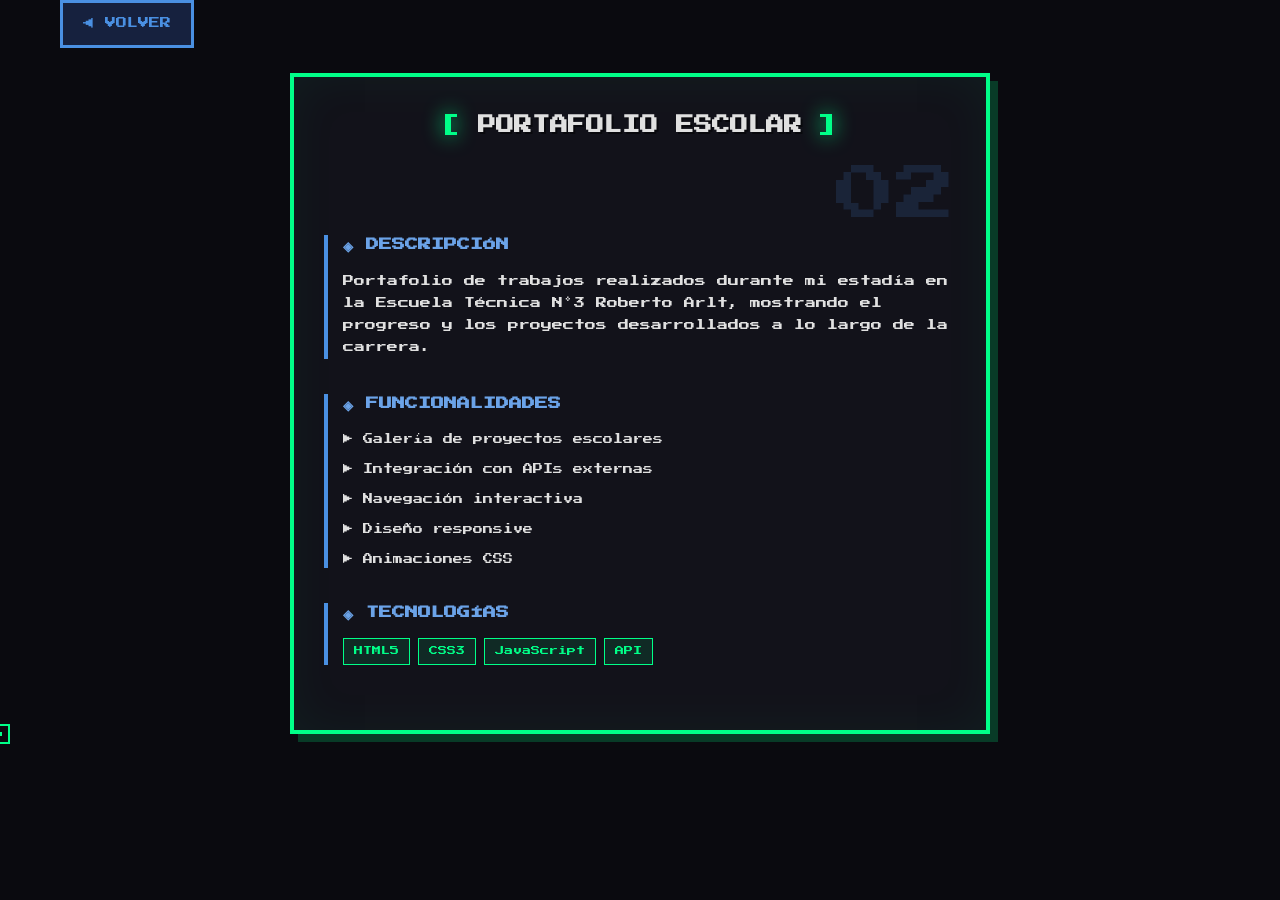
==== projects/portafolio.html @ e3bbf02f "Le agregue otros html para los proyectos, asi desarrollando mas a estos" ====
<!DOCTYPE html>
<html lang="es">
<head>
    <meta charset="UTF-8">
    <meta name="viewport" content="width=device-width, initial-scale=1.0">
    <title>Portafolio - Lionel Clementi</title>
    <link rel="stylesheet" href="../css/style.css">
    <link rel="stylesheet" href="../css/project.css">
</head>
<body>
    <div class="container">
        <a href="../index.html#projects" class="back-btn">◀ VOLVER</a>

        <div class="project-detail pixel-box">
            <div class="section-header">
                <span class="section-bracket">[</span>
                <h2>PORTAFOLIO ESCOLAR</h2>
                <span class="section-bracket">]</span>
            </div>

            <div class="project-number-big">02</div>

            <div class="detail-section">
                <h3>◈ DESCRIPCIÓN</h3>
                <p>Portafolio de trabajos realizados durante mi estadía en la Escuela Técnica N°3 Roberto Arlt, mostrando el progreso y los proyectos desarrollados a lo largo de la carrera.</p>
            </div>

            <div class="detail-section">
                <h3>◈ FUNCIONALIDADES</h3>
                <ul class="feature-list">
                    <li>▶ Galería de proyectos escolares</li>
                    <li>▶ Integración con APIs externas</li>
                    <li>▶ Navegación interactiva</li>
                    <li>▶ Diseño responsive</li>
                    <li>▶ Animaciones CSS</li>
                </ul>
            </div>

            <div class="detail-section">
                <h3>◈ TECNOLOGÍAS</h3>
                <div class="project-tech">
                    <span class="tech-tag">HTML5</span>
                    <span class="tech-tag">CSS3</span>
                    <span class="tech-tag">JavaScript</span>
                    <span class="tech-tag">API</span>
                </div>
            </div>
        </div>
    </div>
    <script src="../js/main.js"></script>
</body>
</html>
---- css/style.css ----
@import url('https://fonts.googleapis.com/css2?family=Press+Start+2P&family=VT323&display=swap');

:root {
    --primary: #00ff88;
    --primary-dark: #00cc6a;
    --secondary: #ff6b6b;
    --accent: #ffd93d;
    --dark-bg: #0a0a0f;
    --dark-card: #12121a;
    --dark-border: #2a2a3a;
    --text: #e0e0e0;
    --text-dim: #888;
    --pixel-size: 4px;
    --glow: 0 0 20px;
    --glow-strong: 0 0 30px;
}

* {
    margin: 0;
    padding: 0;
    box-sizing: border-box;
    cursor: none;
}

body {
    font-family: 'Press Start 2P', cursive;
    background: var(--dark-bg);
    color: var(--text);
    line-height: 1.6;
    min-height: 100vh;
    overflow-x: hidden;
    cursor: none;
}

/* Scanlines Effect */
.scanlines {
    position: fixed;
    top: 0;
    left: 0;
    width: 100%;
    height: 100%;
    pointer-events: none;
    z-index: 1000;
    background: repeating-linear-gradient(
        0deg,
        rgba(0, 0, 0, 0.15),
        rgba(0, 0, 0, 0.15) 1px,
        transparent 1px,
        transparent 2px
    );
}

.crt-effect {
    position: fixed;
    top: 0;
    left: 0;
    width: 100%;
    height: 100%;
    pointer-events: none;
    z-index: 999;
    background: radial-gradient(ellipse at center, transparent 0%, rgba(0, 0, 0, 0.3) 100%);
}

.container {
    max-width: 1200px;
    margin: 0 auto;
    padding: 0 20px;
}

/* Pixel Box Base */
.pixel-box {
    background: var(--dark-card);
    border: var(--pixel-size) solid var(--primary);
    padding: 30px;
    margin-bottom: 40px;
    position: relative;
    box-shadow: 
        calc(var(--pixel-size) * 2) calc(var(--pixel-size) * 2) 0 rgba(0, 255, 136, 0.2),
        inset 0 0 50px rgba(0, 255, 136, 0.05);
}

.pixel-box::before {
    content: '';
    position: absolute;
    top: -4px;
    left: -4px;
    right: -4px;
    bottom: -4px;
    border: 4px solid transparent;
    border-image: repeating-linear-gradient(
        90deg,
        var(--primary) 0,
        var(--primary) 10px,
        transparent 10px,
        transparent 20px
    ) 1;
    pointer-events: none;
}

/* Section Header */
.section-header {
    display: flex;
    align-items: center;
    justify-content: center;
    gap: 15px;
    margin-bottom: 40px;
}

.section-bracket {
    color: var(--primary);
    font-size: 24px;
    text-shadow: var(--glow) var(--primary);
}

.section-header h2 {
    font-size: 18px;
    color: var(--text);
    text-shadow: 2px 2px 0 rgba(0, 0, 0, 0.5);
}

/* Hero Section */
.hero {
    min-height: 100vh;
    display: flex;
    flex-direction: column;
    justify-content: center;
    align-items: center;
    position: relative;
    background: 
        linear-gradient(180deg, var(--dark-bg) 0%, #0d0d15 50%, var(--dark-bg) 100%),
        repeating-linear-gradient(
            0deg,
            transparent 0px,
            transparent 2px,
            rgba(0, 255, 136, 0.03) 2px,
            rgba(0, 255, 136, 0.03) 4px
        );
    border-bottom: var(--pixel-size) solid var(--primary);
    margin-bottom: 40px;
}

.hero-content {
    text-align: center;
    z-index: 2;
    padding: 20px;
}

/* Avatar - Pixel Art Coin Style */
.avatar-container {
    position: relative;
    margin-bottom: 40px;
}

.coin-avatar {
    width: 150px;
    height: 150px;
    border-radius: 50%;
    margin: 0 auto;
    position: relative;
    background: #00cc6a;
    border: 8px solid #009950;
    box-shadow: 
        inset 0 0 0 4px #00ff88,
        4px 4px 0 #006633,
        6px 6px 10px rgba(0, 0, 0, 0.4);
    animation: pixelCoinFloat 1.5s ease-in-out infinite;
}

.coin-edge {
    position: absolute;
    top: 6px;
    left: 6px;
    right: 6px;
    bottom: 6px;
    border-radius: 50%;
    border: 3px dashed #007a40;
}

.coin-face {
    width: 100%;
    height: 100%;
    border-radius: 50%;
    display: flex;
    justify-content: center;
    align-items: center;
    background: radial-gradient(circle at 35% 35%, #00ff88 0%, #00cc6a 40%, #00aa55 70%, #008844 100%);
}

.coin-text {
    font-family: 'Press Start 2P', cursive;
    font-size: 24px;
    color: #003322;
    text-shadow: 
        2px 2px 0 #002211,
        -1px -1px 0 #006633;
    letter-spacing: 0;
    background: none;
    padding: 0;
    border: none;
}

@keyframes pixelCoinFloat {
    0%, 100% { 
        transform: translateY(0);
    }
    50% { 
        transform: translateY(-6px);
    }
}

.coin-glow {
    position: absolute;
    top: 50%;
    left: 50%;
    transform: translate(-50%, -50%);
    width: 200px;
    height: 200px;
    background: radial-gradient(circle, rgba(0, 255, 136, 0.3) 0%, transparent 70%);
    z-index: -1;
    animation: pixelGlow 2s ease-in-out infinite;
}

@keyframes pixelGlow {
    0%, 100% { opacity: 0.5; transform: translate(-50%, -50%) scale(1); }
    50% { opacity: 0.8; transform: translate(-50%, -50%) scale(1.15); }
}

/* Title Glitch */
.title {
    font-size: 36px;
    color: var(--text);
    text-shadow: 
        4px 4px 0 var(--primary),
        -2px -2px 0 var(--secondary);
    margin-bottom: 20px;
    animation: titleGlow 2s ease-in-out infinite;
    letter-spacing: 4px;
}

@keyframes titleGlow {
    0%, 100% { text-shadow: 4px 4px 0 var(--primary), -2px -2px 0 var(--secondary); }
    50% { text-shadow: 4px 4px 0 var(--primary), -2px -2px 0 var(--secondary), 0 0 30px var(--primary); }
}

/* Subtitle */
.subtitle {
    font-family: 'VT323', monospace;
    font-size: 28px;
    color: var(--accent);
    margin-bottom: 40px;
    min-height: 40px;
}

.subtitle::after {
    content: '|';
    animation: blink 0.7s infinite;
}

@keyframes blink {
    0%, 50% { opacity: 1; }
    51%, 100% { opacity: 0; }
}

/* Hero Stats */
.hero-stats {
    display: flex;
    gap: 30px;
    justify-content: center;
    flex-wrap: wrap;
}

.stat-box {
    display: flex;
    flex-direction: column;
    align-items: center;
    padding: 20px;
    border: 3px solid var(--primary);
    background: var(--dark-card);
    min-width: 140px;
    transition: all 0.3s;
}

.stat-box:hover {
    transform: translateY(-5px);
    box-shadow: var(--glow) var(--primary);
}

.stat-icon {
    font-size: 24px;
    margin-bottom: 10px;
}

.stat-value {
    font-size: 28px;
    color: var(--primary);
    text-shadow: var(--glow) var(--primary);
}

.stat-label {
    font-size: 10px;
    color: var(--text-dim);
    margin-top: 8px;
}

/* Scroll Indicator */
.scroll-indicator {
    position: absolute;
    bottom: 30px;
    animation: bounce 2s infinite;
    color: var(--primary);
    font-size: 20px;
}

@keyframes bounce {
    0%, 100% { transform: translateY(0); }
    50% { transform: translateY(10px); }
}

/* Navigation */
.nav-bar {
    display: flex;
    justify-content: center;
    gap: 10px;
    flex-wrap: wrap;
    padding: 20px;
    background: var(--dark-card);
    border: var(--pixel-size) solid var(--primary);
    margin-bottom: 40px;
    position: sticky;
    top: 0;
    z-index: 100;
}

.nav-item {
    display: flex;
    align-items: center;
    gap: 8px;
    padding: 12px 20px;
    color: var(--text);
    text-decoration: none;
    font-size: 10px;
    border: 2px solid transparent;
    transition: all 0.3s;
}

.nav-item:hover, .nav-item.active {
    border-color: var(--primary);
    background: rgba(0, 255, 136, 0.1);
    color: var(--primary);
}

.nav-icon {
    color: var(--primary);
}

/* About Section - Simple */
.about-content {
    text-align: center;
    max-width: 800px;
    margin: 0 auto;
}

.about-paragraph {
    font-family: 'VT323', monospace;
    font-size: 24px;
    line-height: 1.8;
    color: var(--text);
}

/* Skills Section */
.skills-container {
    display: grid;
    grid-template-columns: repeat(auto-fit, minmax(300px, 1fr));
    gap: 30px;
}

.skill-category {
    background: rgba(0, 0, 0, 0.3);
    padding: 25px;
    border: 3px solid var(--dark-border);
}

.category-title {
    font-size: 12px;
    color: var(--primary);
    margin-bottom: 25px;
    display: flex;
    align-items: center;
    gap: 10px;
}

.category-icon {
    font-size: 16px;
}

.skill-list {
    display: flex;
    flex-direction: column;
    gap: 20px;
}

.skill-item {
    position: relative;
}

.skill-header {
    display: flex;
    justify-content: space-between;
    margin-bottom: 8px;
    font-size: 10px;
}

.skill-name {
    color: var(--text);
}

.skill-percent {
    color: var(--accent);
}

.skill-bar {
    height: 20px;
    background: var(--dark-bg);
    border: 2px solid var(--dark-border);
    position: relative;
    overflow: hidden;
}

.skill-fill {
    height: 100%;
    background: repeating-linear-gradient(
        90deg,
        var(--primary) 0,
        var(--primary) 8px,
        var(--primary-dark) 8px,
        var(--primary-dark) 16px
    );
    width: 0;
    transition: width 1.5s cubic-bezier(0.4, 0, 0.2, 1);
    box-shadow: var(--glow) var(--primary);
}

/* Projects Section */
.projects-grid {
    display: grid;
    grid-template-columns: repeat(auto-fit, minmax(280px, 1fr));
    gap: 25px;
}

.project-card {
    background: var(--dark-bg);
    border: 3px solid var(--dark-border);
    padding: 20px;
    transition: all 0.3s;
    position: relative;
    overflow: hidden;
    cursor: pointer;
}

.project-card::before {
    content: '';
    position: absolute;
    top: 0;
    left: 0;
    width: 4px;
    height: 100%;
    background: var(--primary);
    transform: scaleY(0);
    transition: transform 0.3s;
    transform-origin: bottom;
}

.project-card:hover {
    border-color: var(--primary);
    transform: translateY(-5px);
}

.project-card:hover::before {
    transform: scaleY(1);
}

.project-click-hint {
    display: block;
    font-size: 9px;
    color: var(--primary);
    margin-top: 15px;
    opacity: 0;
    transition: opacity 0.3s;
}

.project-card:hover .project-click-hint {
    opacity: 1;
}

.project-header {
    display: flex;
    align-items: center;
    gap: 15px;
    margin-bottom: 20px;
}

.project-number {
    font-size: 24px;
    color: var(--primary);
    text-shadow: var(--glow) var(--primary);
}

.project-title {
    font-size: 12px;
    color: var(--text);
}

.project-preview {
    background: var(--dark-card);
    padding: 20px;
    margin-bottom: 15px;
    border: 2px solid var(--dark-border);
}

.preview-grid {
    display: grid;
    grid-template-columns: repeat(2, 1fr);
    gap: 10px;
}

.preview-block {
    height: 40px;
    background: var(--primary);
    opacity: 0.7;
    animation: previewPulse 2s infinite;
}

.preview-block.b1 { background: var(--primary); }
.preview-block.b2 { background: var(--secondary); }
.preview-block.b3 { background: var(--accent); }
.preview-block.b4 { background: #9b59b6; }

.preview-block:nth-child(2) { animation-delay: 0.5s; }
.preview-block:nth-child(3) { animation-delay: 1s; }
.preview-block:nth-child(4) { animation-delay: 1.5s; }

@keyframes previewPulse {
    0%, 100% { opacity: 0.5; }
    50% { opacity: 1; }
}

.project-desc {
    font-size: 10px;
    color: var(--text-dim);
    margin-bottom: 15px;
    line-height: 1.8;
}

.project-tech {
    display: flex;
    gap: 8px;
    flex-wrap: wrap;
}

.tech-tag {
    font-size: 9px;
    padding: 5px 10px;
    background: rgba(0, 255, 136, 0.1);
    border: 1px solid var(--primary);
    color: var(--primary);
}

/* Experience Timeline */
.timeline {
    position: relative;
    padding-left: 40px;
}

.timeline::before {
    content: '';
    position: absolute;
    left: 8px;
    top: 0;
    bottom: 0;
    width: 4px;
    background: repeating-linear-gradient(
        0deg,
        var(--primary) 0,
        var(--primary) 10px,
        var(--dark-border) 10px,
        var(--dark-border) 20px
    );
}

.timeline-item {
    position: relative;
    margin-bottom: 40px;
}

.timeline-item:last-child {
    margin-bottom: 0;
}

.timeline-marker {
    position: absolute;
    left: -40px;
    top: 0;
}

.marker-dot {
    display: block;
    width: 20px;
    height: 20px;
    background: var(--primary);
    border: 3px solid var(--dark-card);
    box-shadow: var(--glow) var(--primary);
    animation: markerPulse 2s infinite;
}

@keyframes markerPulse {
    0%, 100% { transform: scale(1); }
    50% { transform: scale(1.2); }
}

.marker-line {
    display: block;
    width: 4px;
    height: 40px;
    background: var(--primary);
    margin-left: 8px;
}

.timeline-item:last-child .marker-line {
    display: none;
}

.timeline-content {
    background: rgba(0, 0, 0, 0.3);
    padding: 25px;
    border: 3px solid var(--dark-border);
}

.exp-header {
    display: flex;
    justify-content: space-between;
    align-items: center;
    margin-bottom: 10px;
    flex-wrap: wrap;
    gap: 10px;
}

.exp-year {
    font-size: 12px;
    color: var(--accent);
    padding: 5px 12px;
    background: rgba(255, 217, 61, 0.1);
    border: 2px solid var(--accent);
}

.exp-title {
    font-size: 14px;
    color: var(--text);
}

.exp-company {
    font-family: 'VT323', monospace;
    font-size: 22px;
    color: var(--primary);
    margin-bottom: 15px;
}

.exp-desc {
    font-size: 11px;
    color: var(--text-dim);
    line-height: 1.8;
    margin-bottom: 15px;
}

.exp-highlights {
    display: flex;
    gap: 20px;
    flex-wrap: wrap;
}

.highlight-item {
    font-size: 10px;
    color: var(--primary);
}

/* Contact Section */
.contact-content {
    text-align: center;
}

.contact-intro {
    font-size: 14px;
    color: var(--text-dim);
    margin-bottom: 40px;
}

.contact-grid {
    display: grid;
    grid-template-columns: repeat(auto-fit, minmax(220px, 1fr));
    gap: 20px;
    margin-bottom: 50px;
}

.contact-card {
    display: flex;
    flex-direction: column;
    align-items: center;
    padding: 25px;
    background: var(--dark-bg);
    border: 3px solid var(--dark-border);
    text-decoration: none;
    color: var(--text);
    transition: all 0.3s;
}

.contact-card:hover {
    border-color: var(--primary);
    transform: translateY(-5px);
    box-shadow: var(--glow) var(--primary);
}

.contact-icon {
    width: 48px;
    height: 48px;
    margin-bottom: 15px;
    display: block;
}

.contact-label {
    font-size: 10px;
    color: var(--text-dim);
    margin-bottom: 8px;
}

.contact-value {
    font-size: 12px;
    color: var(--primary);
}

/* Contact Form */
.contact-form {
    max-width: 500px;
    margin: 0 auto;
    background: var(--dark-bg);
    padding: 30px;
    border: 3px solid var(--primary);
}

.form-title {
    font-size: 14px;
    color: var(--primary);
    margin-bottom: 25px;
}

.form-group {
    margin-bottom: 20px;
}

.form-group input,
.form-group textarea {
    width: 100%;
    padding: 15px;
    background: var(--dark-card);
    border: 3px solid var(--dark-border);
    color: var(--text);
    font-family: 'VT323', monospace;
    font-size: 20px;
    transition: border-color 0.3s;
}

.form-group input:focus,
.form-group textarea:focus {
    outline: none;
    border-color: var(--primary);
}

.form-group input::placeholder,
.form-group textarea::placeholder {
    color: var(--text-dim);
}

.submit-btn {
    width: 100%;
    padding: 15px;
    background: var(--primary);
    border: none;
    color: var(--dark-bg);
    font-family: 'Press Start 2P', cursive;
    font-size: 12px;
    cursor: pointer;
    display: flex;
    justify-content: center;
    align-items: center;
    gap: 10px;
    transition: all 0.3s;
}

.submit-btn:hover {
    background: var(--primary-dark);
    transform: translateY(-3px);
    box-shadow: var(--glow-strong) var(--primary);
}

.btn-icon {
    transition: transform 0.3s;
}

.submit-btn:hover .btn-icon {
    transform: translateX(5px);
}

/* Footer */
.footer {
    background: var(--dark-card);
    border-top: var(--pixel-size) solid var(--primary);
    padding: 40px 20px;
    text-align: center;
}

.footer-content {
    max-width: 1200px;
    margin: 0 auto;
}

.footer-logo {
    margin-bottom: 20px;
}

.logo-text {
    font-size: 36px;
    color: var(--primary);
    text-shadow: var(--glow) var(--primary);
    display: block;
    margin-bottom: 10px;
}

.logo-subtitle {
    font-size: 12px;
    color: var(--text-dim);
}

.footer-links {
    display: flex;
    justify-content: center;
    gap: 15px;
    flex-wrap: wrap;
    margin-bottom: 30px;
}

.footer-item {
    font-size: 10px;
    color: var(--text-dim);
}

.footer-divider {
    color: var(--primary);
}

.pixel-divider {
    height: 4px;
    background: repeating-linear-gradient(
        90deg,
        var(--primary) 0,
        var(--primary) 10px,
        transparent 10px,
        transparent 20px
    );
}

/* Responsive */
@media (max-width: 768px) {
    .title {
        font-size: 24px;
    }
    
    .subtitle {
        font-size: 20px;
    }
    
    .hero-stats {
        gap: 15px;
    }
    
    .stat-box {
        min-width: 100px;
        padding: 15px;
    }
    
    .stat-value {
        font-size: 20px;
    }
    
    .nav-bar {
        gap: 5px;
    }
    
    .nav-item {
        padding: 10px 15px;
        font-size: 8px;
    }
    
    .pixel-box {
        padding: 20px;
        margin-bottom: 25px;
    }
    
    .section-header h2 {
        font-size: 14px;
    }
    
    .timeline {
        padding-left: 30px;
    }
    
    .timeline-marker {
        left: -30px;
    }
    
    .marker-dot {
        width: 16px;
        height: 16px;
    }
}

/* Animations */
.fade-in {
    opacity: 0;
    transform: translateY(20px);
    transition: opacity 0.6s, transform 0.6s;
}

.fade-in.visible {
    opacity: 1;
    transform: translateY(0);
}

/* Scroll animations */
@keyframes slideInLeft {
    from {
        opacity: 0;
        transform: translateX(-50px);
    }
    to {
        opacity: 1;
        transform: translateX(0);
    }
}

@keyframes slideInRight {
    from {
        opacity: 0;
        transform: translateX(50px);
    }
    to {
        opacity: 1;
        transform: translateX(0);
    }
}

.animate-left {
    animation: slideInLeft 0.6s ease forwards;
}

.animate-right {
    animation: slideInRight 0.6s ease forwards;
}
---- css/project.css ----
.back-btn {
    display: inline-block;
    font-family: 'Press Start 2P', cursive;
    font-size: 11px;
    color: #4a90e2;
    text-decoration: none;
    border: 3px solid #4a90e2;
    padding: 12px 20px;
    margin-bottom: 25px;
    transition: all 0.2s;
    background: #16213e;
}

.back-btn:hover {
    background: #4a90e2;
    color: #fff;
    transform: translate(-2px, -2px);
    box-shadow: 4px 4px 0 rgba(74, 144, 226, 0.4);
}

.project-detail {
    max-width: 700px;
    margin: 0 auto;
}

.project-number-big {
    font-size: 60px;
    color: rgba(74, 144, 226, 0.15);
    text-align: right;
    margin-top: -20px;
    margin-bottom: 10px;
    line-height: 1;
}

.detail-section {
    margin-bottom: 35px;
    padding-left: 15px;
    border-left: 4px solid #4a90e2;
}

.detail-section h3 {
    font-size: 13px;
    color: #6ba3e8;
    margin-bottom: 15px;
}

.detail-section p {
    font-size: 11px;
    line-height: 2;
}

.feature-list {
    list-style: none;
    display: grid;
    gap: 12px;
}

.feature-list li {
    font-size: 10px;
    line-height: 1.8;
    color: #e0e0e0;
}
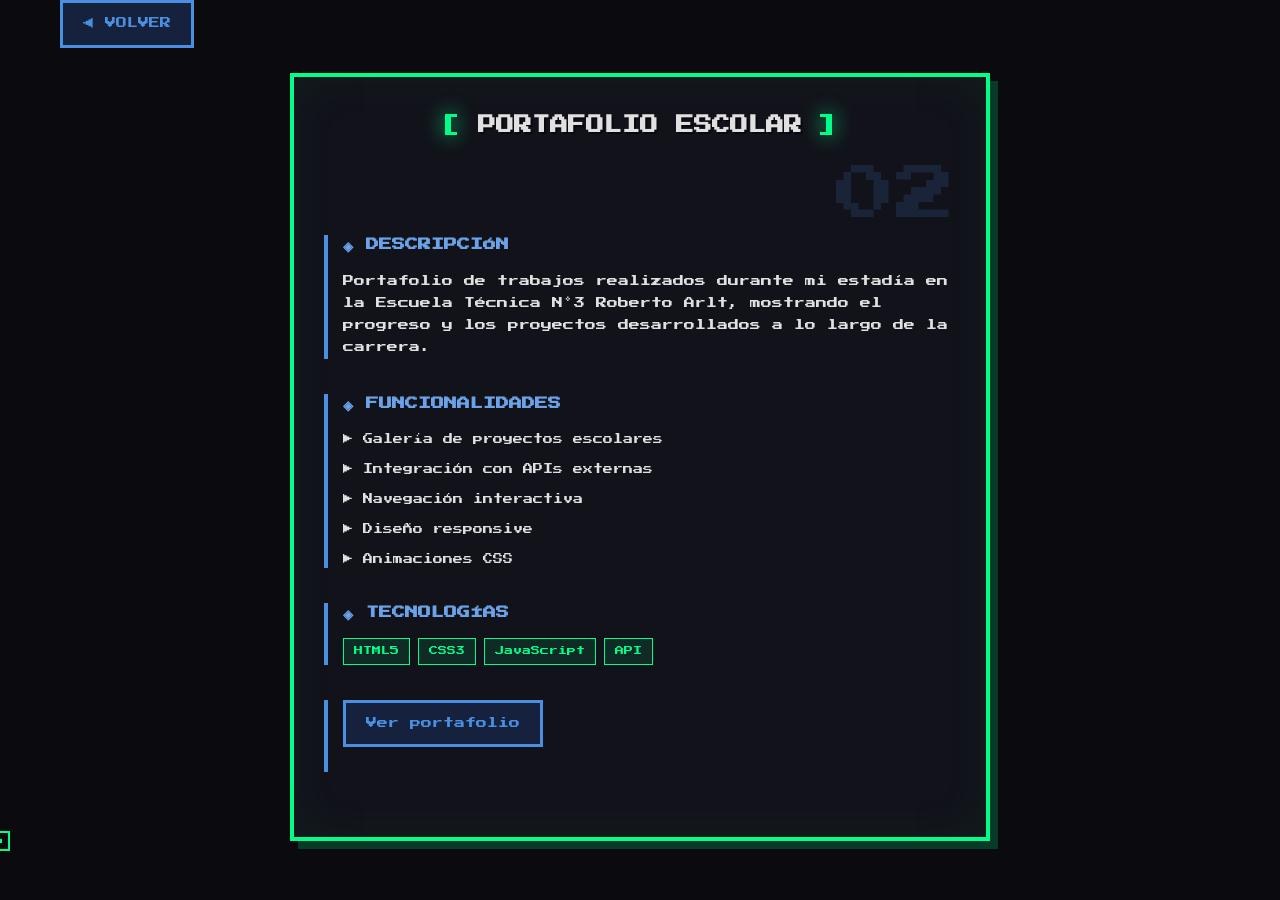
==== commit 9f9e0ddc: "Boton "Ver Portafolio" en portafoli.html" ====
--- a/projects/portafolio.html
+++ b/projects/portafolio.html
@@ -45,6 +45,10 @@
                     <span class="tech-tag">API</span>
                 </div>
             </div>
+
+            <div class="detail-section">
+                <a href="https://cazifu.github.io/landing-page/" target="_blank" class="back-btn">Ver portafolio</a>
+            </div>
         </div>
     </div>
     <script src="../js/main.js"></script>
